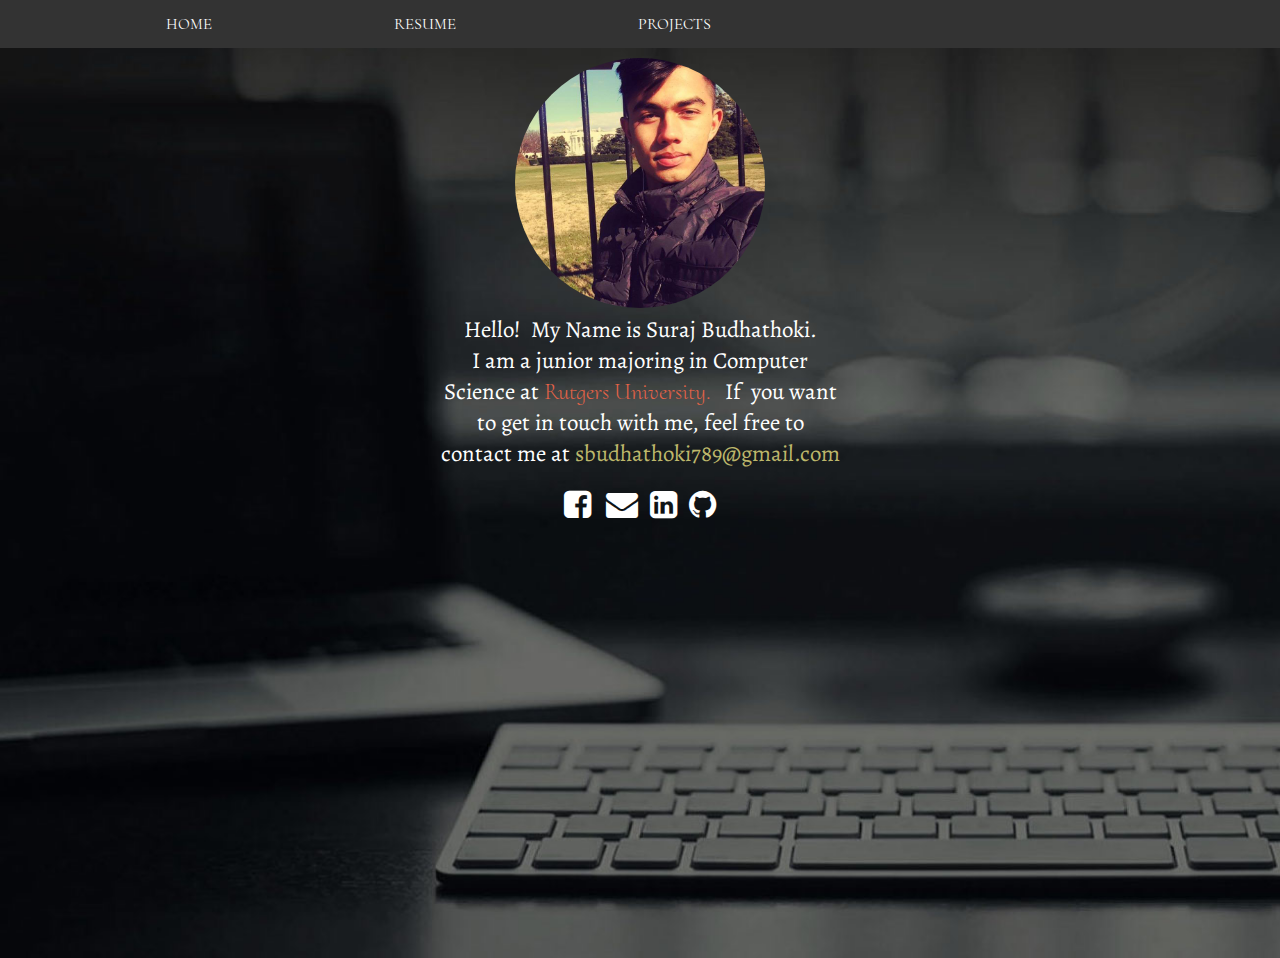
==== index.html @ a891f417 "Add files via upload" ====
<!DOCTYPE html>
<html>
    <head>
    <title></title>
        <meta name="viewport" content="width=device-width, initial-scale=1">
        <link rel="stylesheet" type="text/css" href="style.css">
        <link href="https://stackpath.bootstrapcdn.com/font-awesome/4.7.0/css/font-awesome.min.css" rel="stylesheet" integrity="sha384-wvfXpqpZZVQGK6TAh5PVlGOfQNHSoD2xbE+QkPxCAFlNEevoEH3Sl0sibVcOQVnN" crossorigin="anonymous">
        <link href="https://fonts.googleapis.com/css?family=Sedgwick+Ave" rel="stylesheet">
        <link href="https://fonts.googleapis.com/css?family=Alegreya" rel="stylesheet">
        <link href="https://fonts.googleapis.com/css?family=Alegreya|Monoton" rel="stylesheet">
        <link href="https://fonts.googleapis.com/css?family=Alegreya|Cormorant+Upright:700|Monoton" rel="stylesheet">
    </head>
<body>
    <div>
    <ul >
  <li><a class="active" href="#home">HOME</a></li>
  <li><a href="Final%20Resume.pdf">RESUME</a></li>
          <li><a href="https://github.com/budhaths">PROJECTS</a></li>

</ul>
    
    
    </div>
    <div class="backImg">
    <div class="profile">
        <img src="profilepic.jpg">
        <div class="profileText">
            
            <p> Hello!&nbsp; My Name is <span class="colorchange"> Suraj Budhathoki.</span> <br>I am a junior majoring in Computer Science at <span style="color:#E66347;font-family: 'Alegreya', serif;font-family: 'Monoton', cursive;
                font-family: 'Cormorant Upright', serif;">Rutgers University.</span>  &nbsp; If &nbsp;you want to get in touch with me, feel free to contact me at <a href="mailto:sbudhathoki789@gmail.com">sbudhathoki789@gmail.com</a></p>
            
            
        
        </div>
        <div class="profileFonts">
            <a href="https://www.facebook.com/sbudhathoki789"><i class="fa fa-facebook-square fa-2x"></i> </a>&nbsp; &nbsp; 
            <a href="mailto:sbudhathoki789@gmail.com"><i class="fa fa-envelope fa-2x"></i></a>&nbsp; &nbsp; 
            <a href="https://www.linkedin.com/in/suraj-budhathoki-289226131/"><i class="fa fa-linkedin-square fa-2x"></i></a>&nbsp; &nbsp; 
            <a href="https://github.com/budhaths"><i class="fa fa-github fa-2x"></i></a>
        </div>
        
        </div>
    
    </div>
    
    </body>
</html>
---- style.css ----
*{
    padding: 0;
    margin: 0;
    font-family: 'Alegreya', serif;
}

ul {
    list-style-type: none;
    margin: 0;
    padding: 0;
    overflow: hidden;
    background-color: #333;
}

li {
    float: left;
    padding-left:150px;
}

li a {
    display: block;
    color: white;
    text-align: center;
    font-family: 'Alegreya', serif;
    font-family: 'Monoton', cursive;
    font-family: 'Cormorant Upright', serif;
    padding: 14px 16px;
    text-decoration: none;
}

li a:hover {
    background-color: #111;
}

.backImg{
    padding-top: 10px;
    width: 100%;
    height: 100vh;
    background-image: url('background.jpg');
    background-size: cover;
    display: flex;
    justify-content:center;
    text-align: center;
    color: white;
}

.backImg a{
    color:darkkhaki;
    text-decoration: none;
}

.backImg a:hover{
    color:aquamarine;
}
.profile{
    width: 400px;   }

.profileText{
    margin-bottom: 20px;
    font-size: 1.3em;
}

img{
    height: 250px;
    border-radius: 50%;
}



p{
    font-size: 1.1em;
    font-weight:200; 
}

i{
    color:white;
}

.colorchange{
	animation: colorchangeru 4s infinite;
}

@keyframes colorchangeru{
	0%{color:red;}
	50%{color:cadetblue;}
    60%{color:red;}
	75%{color:wheat;}
}
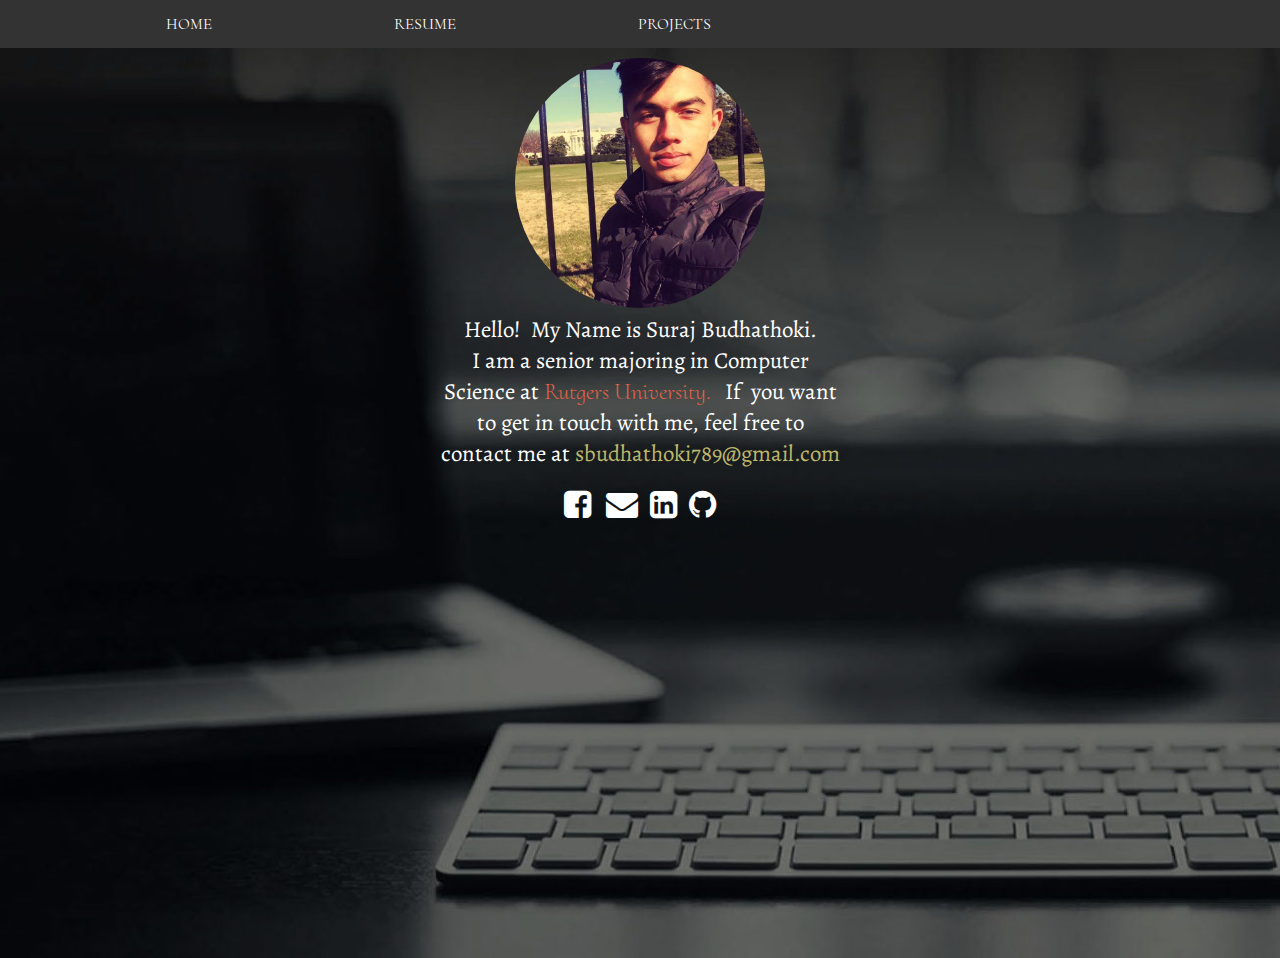
==== commit 40e8251f: "Update index.html" ====
--- a/index.html
+++ b/index.html
@@ -14,7 +14,7 @@
     <div>
     <ul >
   <li><a class="active" href="#home">HOME</a></li>
-  <li><a href="Final%20Resume.pdf">RESUME</a></li>
+  <li><a href="fresume.pdf">RESUME</a></li>
           <li><a href="https://github.com/budhaths">PROJECTS</a></li>
 
 </ul>
@@ -26,7 +26,7 @@
         <img src="profilepic.jpg">
         <div class="profileText">
             
-            <p> Hello!&nbsp; My Name is <span class="colorchange"> Suraj Budhathoki.</span> <br>I am a junior majoring in Computer Science at <span style="color:#E66347;font-family: 'Alegreya', serif;font-family: 'Monoton', cursive;
+            <p> Hello!&nbsp; My Name is <span class="colorchange"> Suraj Budhathoki.</span> <br>I am a senior majoring in Computer Science at <span style="color:#E66347;font-family: 'Alegreya', serif;font-family: 'Monoton', cursive;
                 font-family: 'Cormorant Upright', serif;">Rutgers University.</span>  &nbsp; If &nbsp;you want to get in touch with me, feel free to contact me at <a href="mailto:sbudhathoki789@gmail.com">sbudhathoki789@gmail.com</a></p>
             
             
@@ -44,4 +44,4 @@
     </div>
     
     </body>
-</html>+</html>
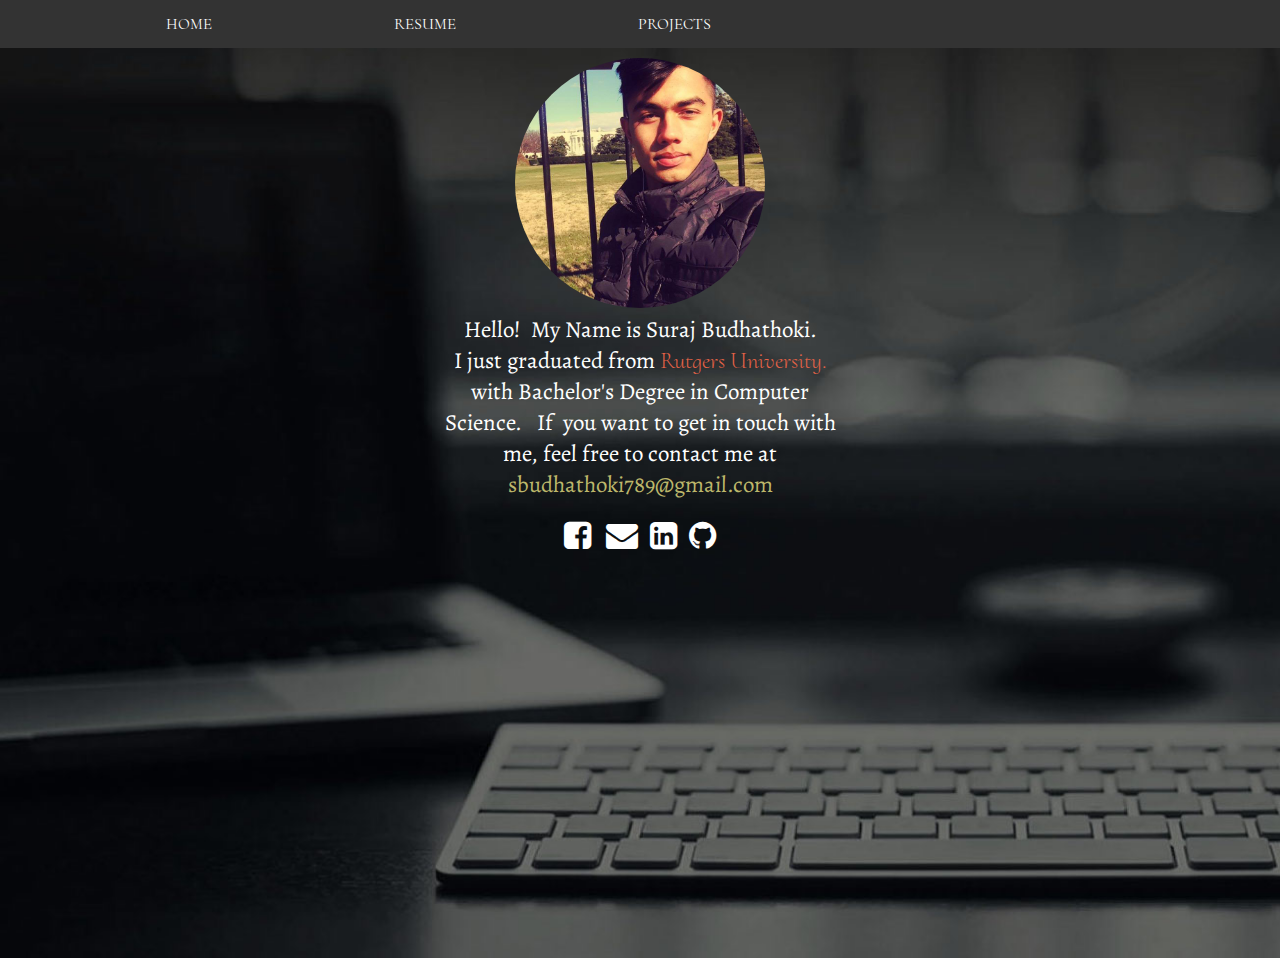
==== commit 9ccff90f: "Update index.html" ====
--- a/index.html
+++ b/index.html
@@ -14,7 +14,7 @@
     <div>
     <ul >
   <li><a class="active" href="#home">HOME</a></li>
-  <li><a href="fresume.pdf">RESUME</a></li>
+  <li><a href="#">RESUME</a></li>
           <li><a href="https://github.com/budhaths">PROJECTS</a></li>
 
 </ul>
@@ -26,8 +26,8 @@
         <img src="profilepic.jpg">
         <div class="profileText">
             
-            <p> Hello!&nbsp; My Name is <span class="colorchange"> Suraj Budhathoki.</span> <br>I am a senior majoring in Computer Science at <span style="color:#E66347;font-family: 'Alegreya', serif;font-family: 'Monoton', cursive;
-                font-family: 'Cormorant Upright', serif;">Rutgers University.</span>  &nbsp; If &nbsp;you want to get in touch with me, feel free to contact me at <a href="mailto:sbudhathoki789@gmail.com">sbudhathoki789@gmail.com</a></p>
+            <p> Hello!&nbsp; My Name is <span class="colorchange"> Suraj Budhathoki.</span> <br>I just graduated from <span style="color:#E66347;font-family: 'Alegreya', serif;font-family: 'Monoton', cursive;
+                font-family: 'Cormorant Upright', serif;">Rutgers University.</span> with Bachelor's Degree in Computer Science. &nbsp; If &nbsp;you want to get in touch with me, feel free to contact me at <a href="mailto:sbudhathoki789@gmail.com">sbudhathoki789@gmail.com</a></p>
             
             
         
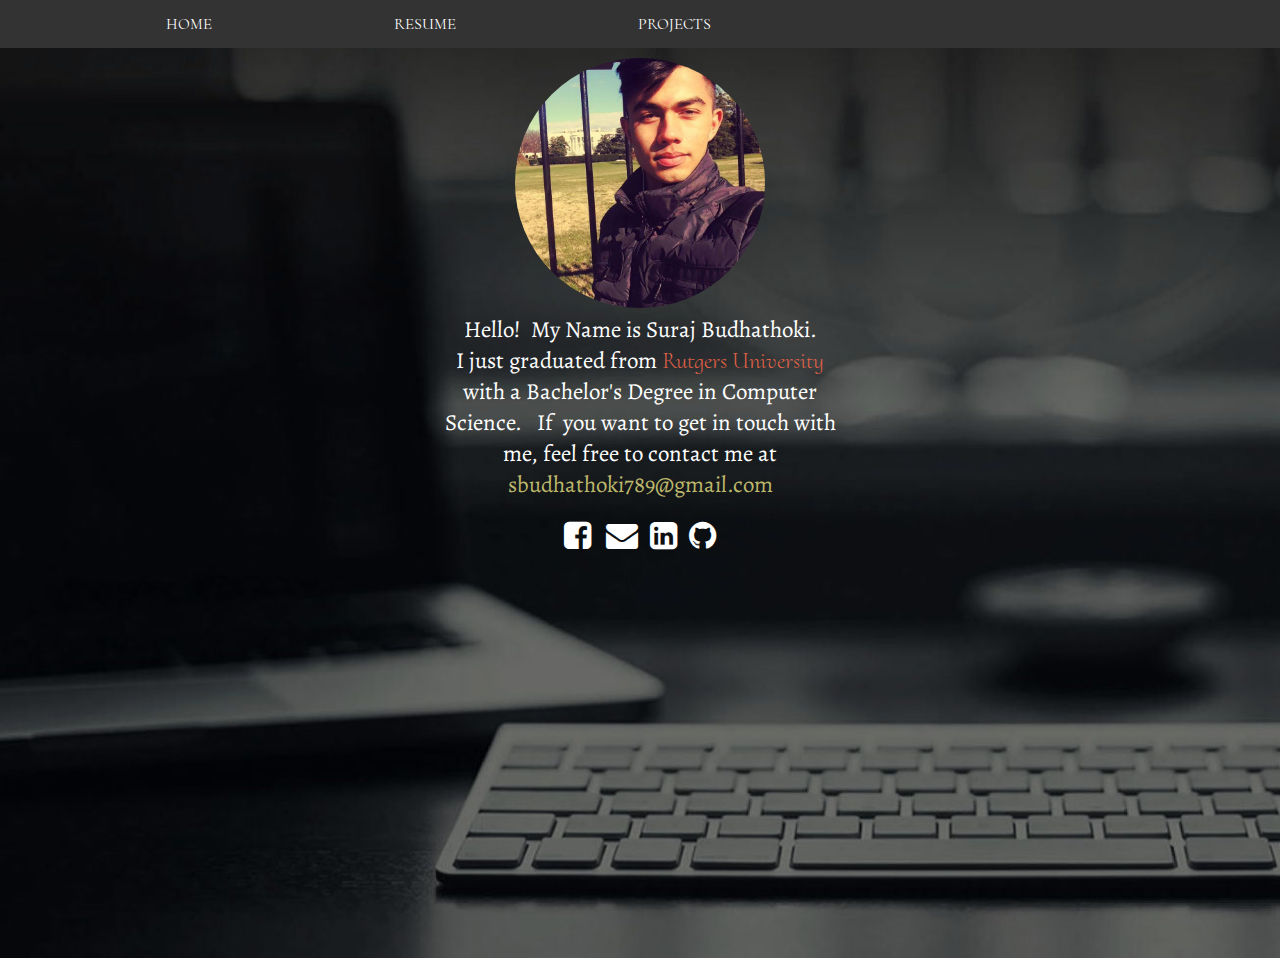
==== commit dba3423f: "Update index.html" ====
--- a/index.html
+++ b/index.html
@@ -27,7 +27,7 @@
         <div class="profileText">
             
             <p> Hello!&nbsp; My Name is <span class="colorchange"> Suraj Budhathoki.</span> <br>I just graduated from <span style="color:#E66347;font-family: 'Alegreya', serif;font-family: 'Monoton', cursive;
-                font-family: 'Cormorant Upright', serif;">Rutgers University.</span> with Bachelor's Degree in Computer Science. &nbsp; If &nbsp;you want to get in touch with me, feel free to contact me at <a href="mailto:sbudhathoki789@gmail.com">sbudhathoki789@gmail.com</a></p>
+                font-family: 'Cormorant Upright', serif;">Rutgers University</span> with a Bachelor's Degree in Computer Science. &nbsp; If &nbsp;you want to get in touch with me, feel free to contact me at <a href="mailto:sbudhathoki789@gmail.com">sbudhathoki789@gmail.com</a></p>
             
             
         
